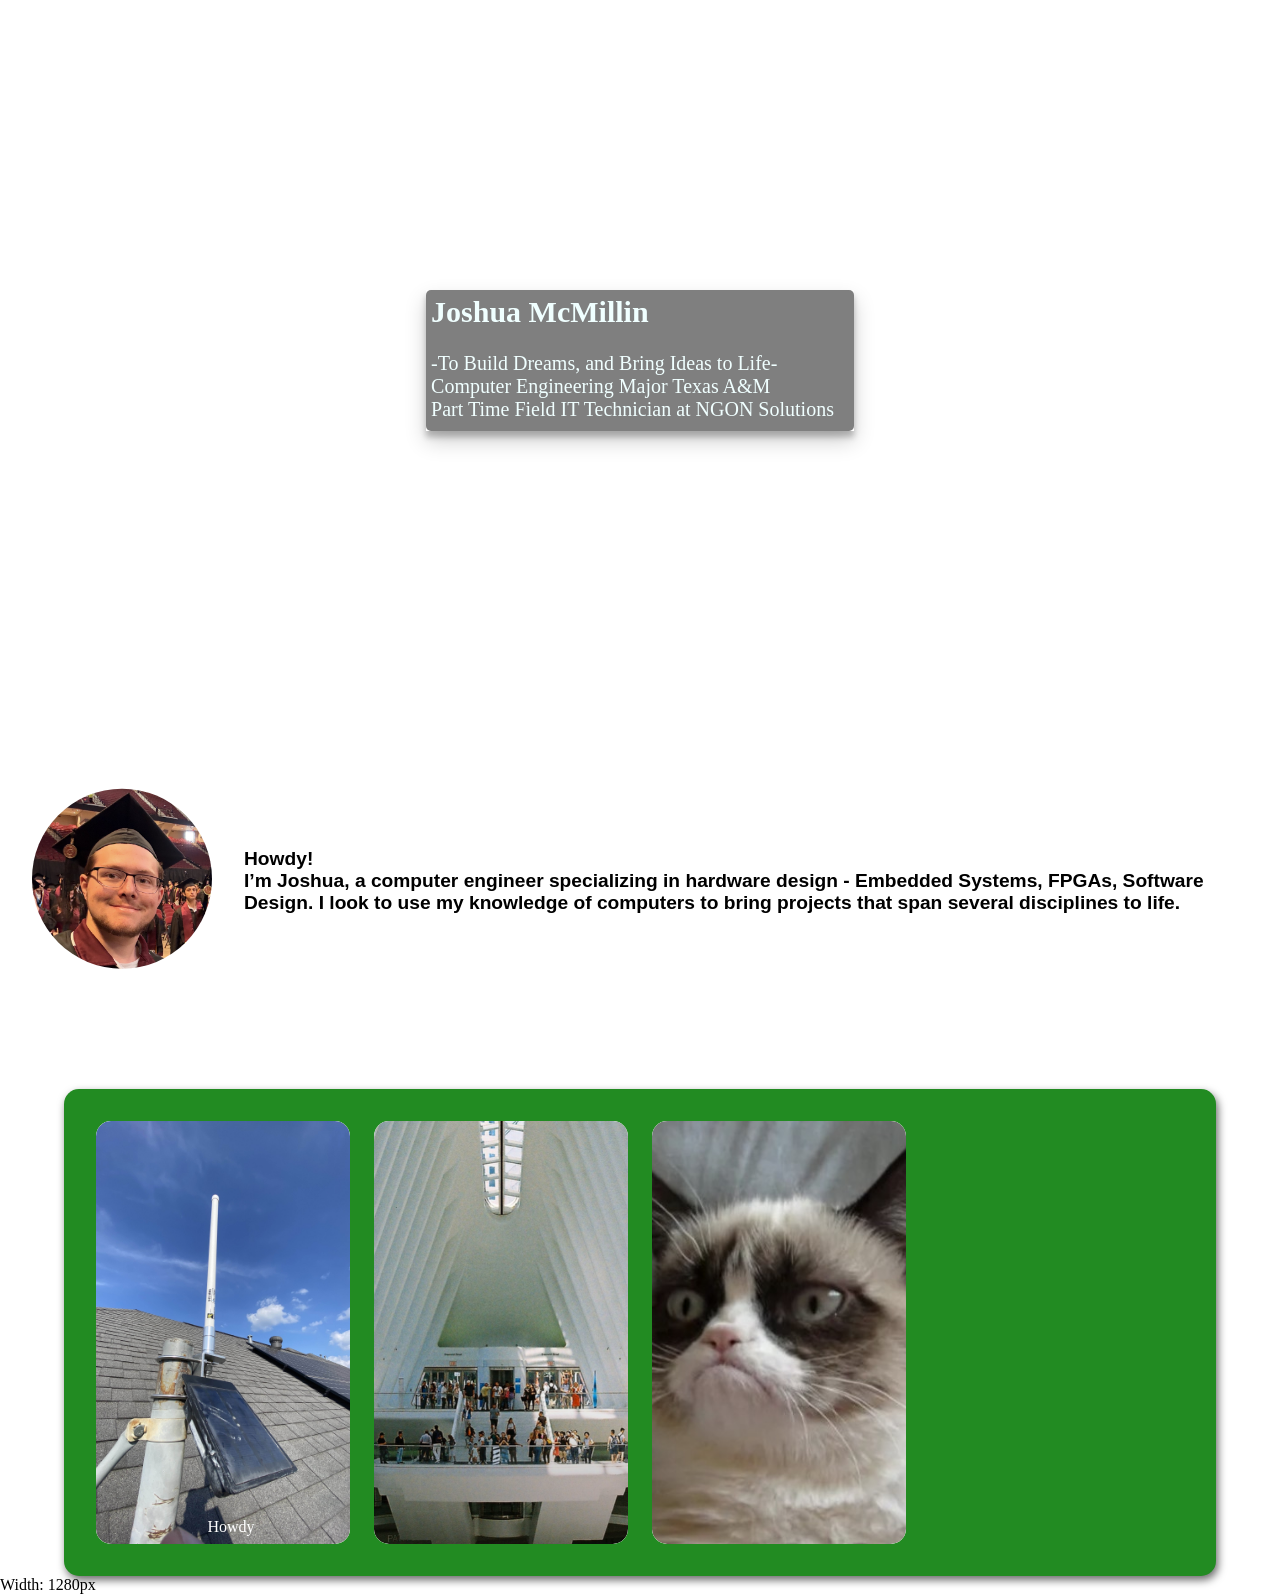
==== index.html @ 0a0d98f0 "Testing Project Page" ====
<!DOCTYPE html>
<html>
<head>
	<title> Joshua's Page </title>
	<link id="mainStyleSheet" rel="stylesheet" href="CSS-files/DayBloom.css" type="text/css" />
	<meta name="viewport" content="width=device-width, initial-scale=1">
</head>

<body> 
	<div class = "Hero">
		
		<div class="IntroBox">
			<div class="IntroBoxBackground">
				<div class="IntroBoxText">
					<span class="IntroBoxHead"> Joshua McMillin </span> <br> <br>
					-To Build Dreams, and Bring Ideas to Life- <br>
					Computer Engineering Major Texas A&M <br>
					Part Time Field IT Technician at NGON Solutions
				</div>
			</div>
		</div>
	</div>
	<br>
	<div>
		<div class="InfoBoxParent">
			<div class="InfoBoxChild-Right">
				<img class ="InfoBoxChild-Img" src = "Photos/Joshua.png">
			</div>
			<div class="InfoBoxChild-Left">
				Howdy!<br> 
				I’m Joshua, a computer engineer specializing in hardware design
					- Embedded Systems, FPGAs, Software Design.
				I look to use my knowledge of computers to bring projects that 
				span several disciplines to life. 
			</div>
	
			
		</div>
	</div>

	<!-- Portfolio Section -->

	<div class = "PortfolioSection">
		<div class="PortfolioContainer">
			<a href="joshuamcmillin.dev/MeshRepeater">
				<div class="PortfolioCard">
					<img src="Photos/MeshRepeater2.jpg" class = "PortfolioImg">
					<div class = "PortfolioCardText">Howdy</div>
				</div>
			</a>
			<div class="PortfolioCard">
				<img src="Photos/Capture.PNG" class="PortfolioImg">
			</div>
			<div class ="PortfolioCard">
				<img src="Photos/cat.jpg" class="PortfolioImg">
			</div>
		
		</div>
	</div>

	<div id="debug-width"></div>

	<script>
		const debugBox = document.getElementById('debug-width');
		let width = window.innerWidth;

		function updateWidth() {
			debugBox.textContent = 'Width: ' + width + "px";
		}

		updateWidth();
		window.addEventListener('resize', updateWidth);
	</script>

</body>
</html>
---- CSS-files/DayBloom.css ----
/* Standard setup */
.NavigationBarItem {
	float: right;
	padding: 10px;
	display: block;
	text-align: center;
	color: white;
	text-decoration: none;
	}
.NavigationText {
	text-decoration: none;
	color: white;
	font-weight: bold;
}	
.NavigationBar {
	padding: 10px;
	background-color: teal;
	border-radius: 3px;
	overflow: hidden;
	position: fixed;
	right: 1%;      /* ADDED */
	top: 1%;       /* ADDED */
	width: 100%;  /* ADDED */
}
body {
	overflow: auto;
	margin: 0;
}

.BackgroundImage {
	width: 100%;
	background-image: url("https://people.tamu.edu/~jemcmillin1/Pictures/Background.jpg");

}

/* ---- */

/* Home and Project Blog page */

.Hero {
	background-image: url("https://joshuamcmillin.dev/Photos/WinterRadio.jpg");
	width: 100%;
	height: 80vh;
	background-size: cover;
	display: flex;
	justify-content: center;
	background-repeat: no-repeat;
}

.IntroBox {
	margin: 0 auto;
	display: flex;
	justify-content: center;
	align-items: center;
}
.IntroBoxBackground {
	background-color: rgba(0, 0, 0, 0.5);
	border-radius: 5px;
	text-align: center;
	width: fit-content;
	margin: 0 auto;
	display: flex;
	justify-content: center;
}
.IntroBoxHead {
	font-size: 30px;
	font-weight: bold;
}
.IntroBoxText {
	color: azure;
	display: inline-block;
	text-align: left;
	padding-left: 5px;
	padding-right: 20px;
	font-size: 20px;
	padding-bottom: 10px;
	padding-top: 5px;
	box-shadow: rgba(0, 0, 0, 0.19) 0px 10px 20px, rgba(0, 0, 0, 0.23) 0px 6px 6px;
}

.InfoBoxParent {
	padding: 1rem;
	display: flex;
	flex-direction: row;
	justify-content: center;
	align-items: center;
	text-align: left;
	font-family:Arial, Helvetica, sans-serif;
	font-size: larger;
	font-weight: bolder;
}

.InfoBoxChild-Right {
	margin-left: 0;
	padding: 1rem;
}

.InfoBoxChild-Left {
	text-align: left;
	padding: 1rem;

}

.InfoBoxChild-Img {
	width: 20vh;
	clip-path: circle();
}

@media (max-width: 600px) {
	.InfoBoxParent {
		flex-direction: column;
		align-items: center;
		justify-content: center;
	}
	.InfoBoxChild-Left {
		text-align: center;
	}
}

/* ---- */

.PortfolioSection {
	display: flex;
	justify-content: center;
}

.PortfolioContainer {
	margin-top: 5%;
	width: 90%;
	margin-left: 5%;
	margin-right: 5%;
	background-color: forestgreen;
	border-radius: 15px;
	box-shadow: 2px 4px 8px #696969;
	display: grid;
	grid-template-columns: repeat(auto-fill, minmax(200px, 1fr));
	gap: 1.5rem;
	padding: 2rem;
}

.PortfolioCard {
	position: relative;
	aspect-ratio: 3/5;
	background-color: white;
	border-radius: 15px;
	overflow: hidden;
	cursor: pointer;
}

.PortfolioImg {
	width: 100%;
	height: 100%;
	object-fit: cover;
	border-radius: 15px;
	display: block;
}

.PortfolioCardText {
	position: absolute;
	bottom: 0;
	left: 0;
	width: 100%;
	padding: 0.5rem;
	color: white;
	text-align: center;
}

/*Portfolio Card Tags*/ 

.PortfolioTag-Green {
	position: absolute;
	bottom: 0;
	left: 0;
	text-align: center;
	width: 100%;
	background-color: rgba(50, 255, 50, 0.4);
	border-radius: 15px;
	padding: 1%;
	color: white;
}



@media (max-width: 700px){
	.PortfolioContainer {
		grid-template-columns: 1;
	}
}

/* Project Page */

.CenterContainer {
	background-color: green;
	border-radius: 15px;
	margin: 0 auto;
	width: 90%;
	text-align: center;
}

.ContentTitle {
	padding-top: 5%;
	text-align: center;
	font-size:xxx-large;
}

.ContentDate {
	text-align: center;
	font-size:large;
}

.ContentMainImg {
	object-fit: contain;
	width: 70%;
	padding-bottom: 1%;
	border-radius: 15px;
}

.ContentImg {
	padding: 1%;
	object-fit: contain;
	width: 60%;
	border-radius: 15px;
}

.ContentText {
	text-align: left;
	margin: 0 auto;
	width: 90%
}





/* About page */
.Parent {
	display: grid;
	grid-template-columns: repeat(5, 1fr);
	grid-template-rows: repeat(5, 1fr);
	grid-column-gap: 0px;
	grid-row-gap: 0px;
	gap: 1.5rem;
}
.PictureChild { 
	text-align: center;
	grid-area: 1 / 1 / 5 / 3; 
}
.PictureStyle {
	border: 10px solid teal;
	border-radius: 3px;
}
.FunAbout { 
	grid-area: 1 / 3 / 3 / 6; 
	background-color: teal;
	border-radius: 3px;
	padding: 10px;
	font-size: large;
	font-weight: bold;
	color: white;
}
.NotFunAbout { 
	grid-area: 3 / 3 / 5 / 6;
	background-color: teal;
	border-radius: 3px;
	padding: 10px;
	font-size: large;
	font-weight: bold;
	color: white;
}
.IamBox {
	margin-top: 5%;
	text-align: left;
	font-size: 40px;
	font-weight: bolder;
	padding: 10px;
	background-color: rgba(255, 255, 255, 0.5);
	border-radius: 5px;
	width: fit-content;
}
/* ---- */

/* Resume Page */
.ResumeContainer {
		margin-top: 10%;
		text-align: center;
	}
.ResumeStyle {
	border: 10px solid teal;
	border-radius: 3px;
}
/* ---- */

/* Project Blog Page */

#posts {
    display: grid;
    grid-template-columns: repeat(auto-fill, minmax(300px, 1fr)); /* Dynamic grid */
    gap: 10px;
}

.BlogContainer {
	display: grid;
	grid-template-columns: 1fr 1fr;
	grid-gap: 1rem;
}
.BlogItem {
	grid-column: auto;
	background-color: teal;
	border-radius: 5px;
	padding: 10px;
	color: white;
	overflow: hidden;
	height: 150px;
	transition: height 0.5s ease;
}

.BlogItem:hover {
	height: 60vh;
}

.BlogItem .postContent {
    display: none;
    margin-top: 10px;
	transition: 1s;
}

.BlogItem:hover .postContent {
    display: block;
	overflow-y: auto;
	max-height: 50vh;
	transition: 1s;
}

.BlogItem .postImage img{
	visibility: visible;
    max-width: 30%;
    height: auto;
	height: 75px;
	width: auto;
	border-radius: 5px;
	transition: height 0.3s ease;
}

.BlogItem:hover .postImage{
	visibility: hidden;
	height: 0px;
	transition: height 0.3s ease;
}

.BlogItem:hover .postImage img{
	visibility: hidden;
	height: 0px;
}

.BlogItem .postTitle, .BlogItem .postDate {
    margin: 0;
    padding: 5px;
}

.BlogItem .postTitle {
    font-size: 1.5em;
    font-weight: bold;
}

.BlogItem .postDate {
    font-size: 1em;
    color: #555;
}
.BlogPhoto {
	text-align: center;
}


/* ---- */
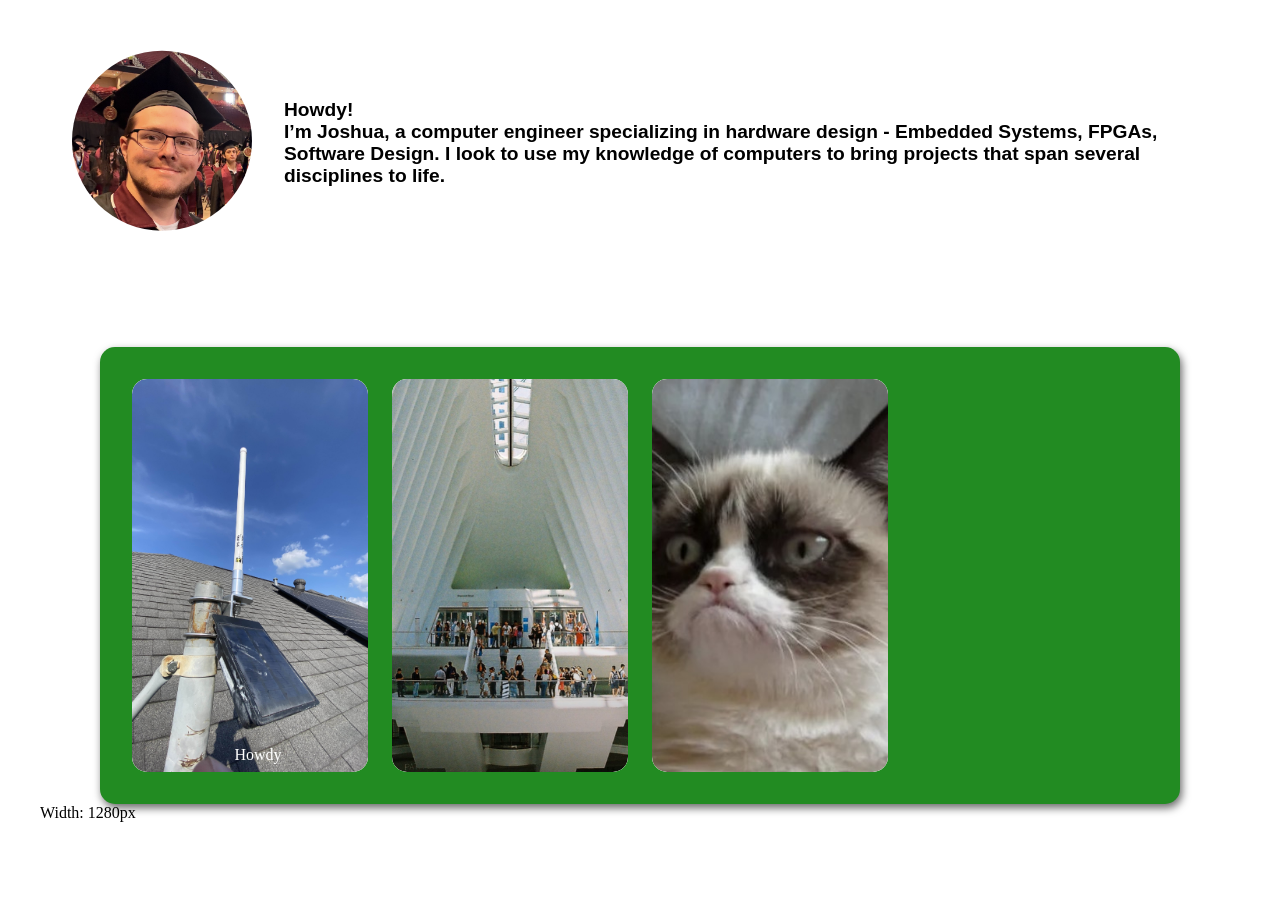
==== commit 373410dc: "Adding Max Width Container" ====
--- a/index.html
+++ b/index.html
@@ -7,7 +7,7 @@
 </head>
 
 <body> 
-	<div class = "Hero">
+	<!-- <div class = "Hero">
 		
 		<div class="IntroBox">
 			<div class="IntroBoxBackground">
@@ -20,57 +20,58 @@
 			</div>
 		</div>
 	</div>
-	<br>
-	<div>
-		<div class="InfoBoxParent">
-			<div class="InfoBoxChild-Right">
-				<img class ="InfoBoxChild-Img" src = "Photos/Joshua.png">
-			</div>
-			<div class="InfoBoxChild-Left">
-				Howdy!<br> 
-				I’m Joshua, a computer engineer specializing in hardware design
-					- Embedded Systems, FPGAs, Software Design.
-				I look to use my knowledge of computers to bring projects that 
-				span several disciplines to life. 
-			</div>
-	
-			
-		</div>
-	</div>
+	<br> -->
+  <div class="TheAllBox"> 
+    <div>
+      <div class="InfoBoxParent">
+        <div class="InfoBoxChild-Right">
+          <img class ="InfoBoxChild-Img" src = "Photos/Joshua.png">
+        </div>
+        <div class="InfoBoxChild-Left">
+          Howdy!<br> 
+          I’m Joshua, a computer engineer specializing in hardware design
+            - Embedded Systems, FPGAs, Software Design.
+          I look to use my knowledge of computers to bring projects that 
+          span several disciplines to life. 
+        </div>
+    
+        
+      </div>
+    </div>
 
-	<!-- Portfolio Section -->
+    <!-- Portfolio Section -->
 
-	<div class = "PortfolioSection">
-		<div class="PortfolioContainer">
-			<a href="joshuamcmillin.dev/MeshRepeater">
-				<div class="PortfolioCard">
-					<img src="Photos/MeshRepeater2.jpg" class = "PortfolioImg">
-					<div class = "PortfolioCardText">Howdy</div>
-				</div>
-			</a>
-			<div class="PortfolioCard">
-				<img src="Photos/Capture.PNG" class="PortfolioImg">
-			</div>
-			<div class ="PortfolioCard">
-				<img src="Photos/cat.jpg" class="PortfolioImg">
-			</div>
-		
-		</div>
-	</div>
+    <div class = "PortfolioSection">
+      <div class="PortfolioContainer">
+        <a href="MeshRepeater">
+          <div class="PortfolioCard">
+            <img src="Photos/MeshRepeater2.jpg" class = "PortfolioImg">
+            <div class = "PortfolioCardText">Howdy</div>
+          </div>
+        </a>
+        <div class="PortfolioCard">
+          <img src="Photos/Capture.PNG" class="PortfolioImg">
+        </div>
+        <div class ="PortfolioCard">
+          <img src="Photos/cat.jpg" class="PortfolioImg">
+        </div>
+      
+      </div>
+    </div>
 
-	<div id="debug-width"></div>
+    <div id="debug-width"></div>
 
-	<script>
-		const debugBox = document.getElementById('debug-width');
-		let width = window.innerWidth;
+    <script>
+      const debugBox = document.getElementById('debug-width');
+      let width = window.innerWidth;
 
-		function updateWidth() {
-			debugBox.textContent = 'Width: ' + width + "px";
-		}
+      function updateWidth() {
+        debugBox.textContent = 'Width: ' + width + "px";
+      }
 
-		updateWidth();
-		window.addEventListener('resize', updateWidth);
-	</script>
-
+      updateWidth();
+      window.addEventListener('resize', updateWidth);
+    </script>
+  </div> <!--All Box end -->
 </body>
-</html>+</html>
--- a/CSS-files/DayBloom.css
+++ b/CSS-files/DayBloom.css
@@ -45,6 +45,12 @@
 	display: flex;
 	justify-content: center;
 	background-repeat: no-repeat;
+}
+
+.TheAllBox {
+  max-width: 1200px;
+  margin: 0 auto;
+  padding: 0 2rem;
 }
 
 .IntroBox {
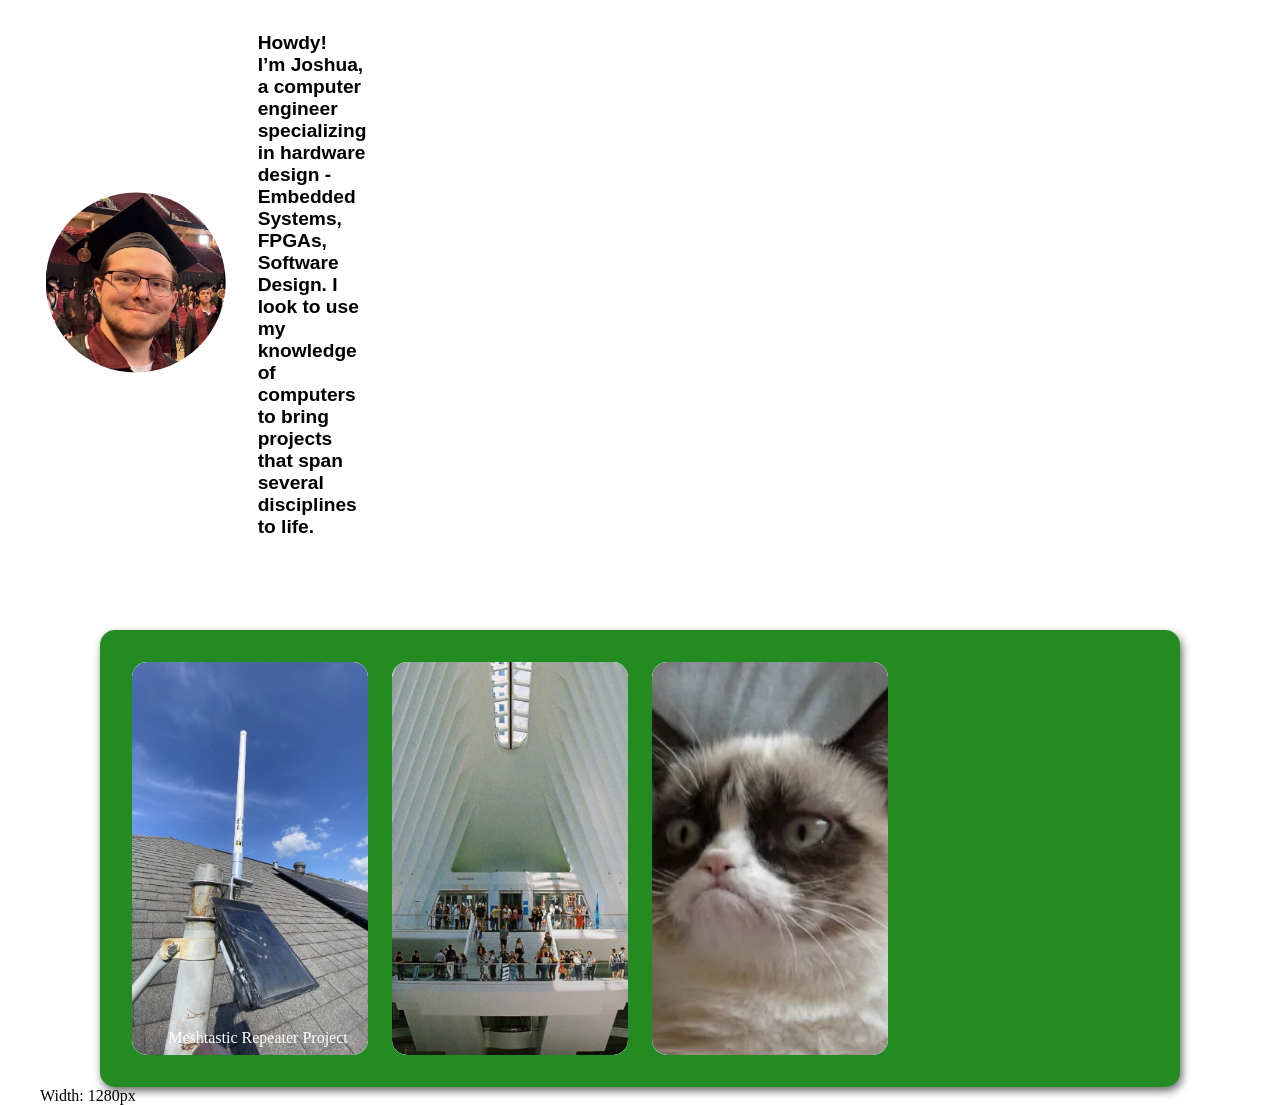
==== commit e2c3499d: "First Project Card Title" ====
--- a/index.html
+++ b/index.html
@@ -46,7 +46,7 @@
         <a href="MeshRepeater">
           <div class="PortfolioCard">
             <img src="Photos/MeshRepeater2.jpg" class = "PortfolioImg">
-            <div class = "PortfolioCardText">Howdy</div>
+            <div class = "PortfolioCardText">Meshtastic Repeater Project</div>
           </div>
         </a>
         <div class="PortfolioCard">
--- a/CSS-files/DayBloom.css
+++ b/CSS-files/DayBloom.css
@@ -85,6 +85,7 @@
 }
 
 .InfoBoxParent {
+  max-width: 300px;
 	padding: 1rem;
 	display: flex;
 	flex-direction: row;
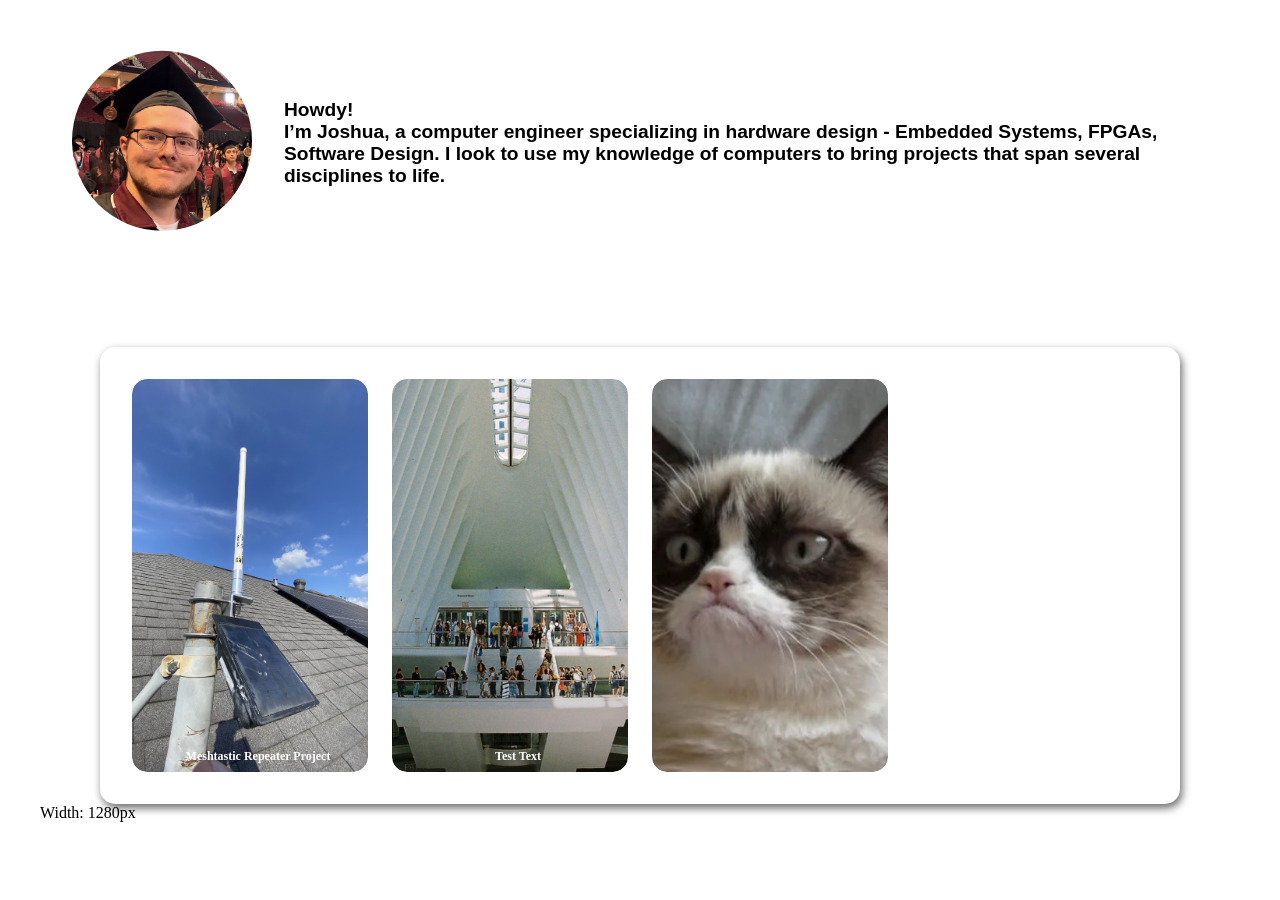
==== commit 78e4ab35: "Portfolio Adjustments" ====
--- a/index.html
+++ b/index.html
@@ -51,6 +51,7 @@
         </a>
         <div class="PortfolioCard">
           <img src="Photos/Capture.PNG" class="PortfolioImg">
+          <div class="PortfolioCardText">Test Text</div>
         </div>
         <div class ="PortfolioCard">
           <img src="Photos/cat.jpg" class="PortfolioImg">
--- a/CSS-files/DayBloom.css
+++ b/CSS-files/DayBloom.css
@@ -54,6 +54,7 @@
 }
 
 .IntroBox {
+  max-width: 400px;
 	margin: 0 auto;
 	display: flex;
 	justify-content: center;
@@ -85,7 +86,6 @@
 }
 
 .InfoBoxParent {
-  max-width: 300px;
 	padding: 1rem;
 	display: flex;
 	flex-direction: row;
@@ -136,7 +136,7 @@
 	width: 90%;
 	margin-left: 5%;
 	margin-right: 5%;
-	background-color: forestgreen;
+	background-color: #55555;
 	border-radius: 15px;
 	box-shadow: 2px 4px 8px #696969;
 	display: grid;
@@ -170,6 +170,8 @@
 	padding: 0.5rem;
 	color: white;
 	text-align: center;
+  font-size: 12px;
+  font-weight: bold;
 }
 
 /*Portfolio Card Tags*/ 
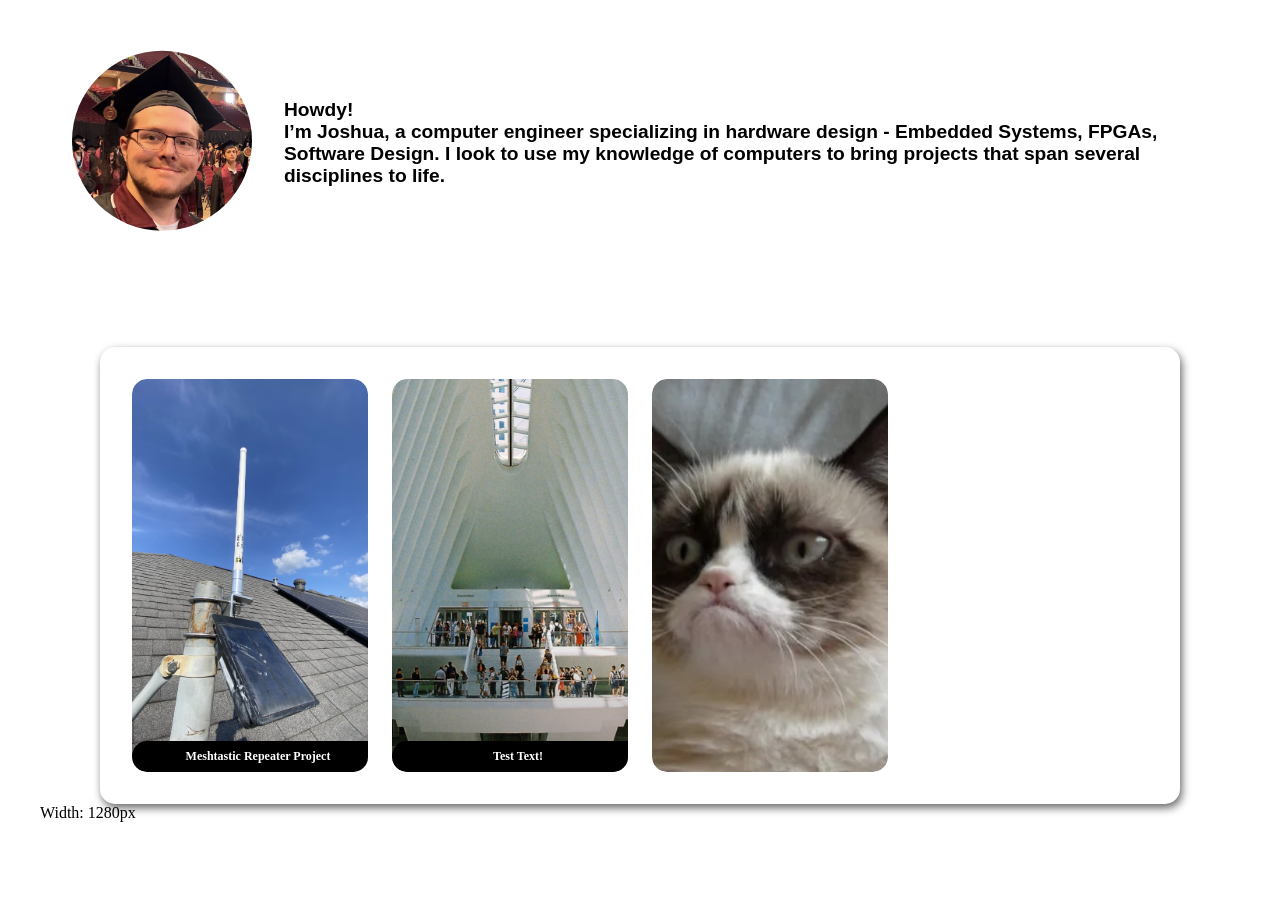
==== commit 8f8f8cc1: "Portfolio Adjustments" ====
--- a/index.html
+++ b/index.html
@@ -51,7 +51,7 @@
         </a>
         <div class="PortfolioCard">
           <img src="Photos/Capture.PNG" class="PortfolioImg">
-          <div class="PortfolioCardText">Test Text</div>
+          <div class="PortfolioCardText">Test Text!</div>
         </div>
         <div class ="PortfolioCard">
           <img src="Photos/cat.jpg" class="PortfolioImg">
--- a/CSS-files/DayBloom.css
+++ b/CSS-files/DayBloom.css
@@ -172,6 +172,8 @@
 	text-align: center;
   font-size: 12px;
   font-weight: bold;
+  background-color: black;
+  border-radius: 15px;
 }
 
 /*Portfolio Card Tags*/ 
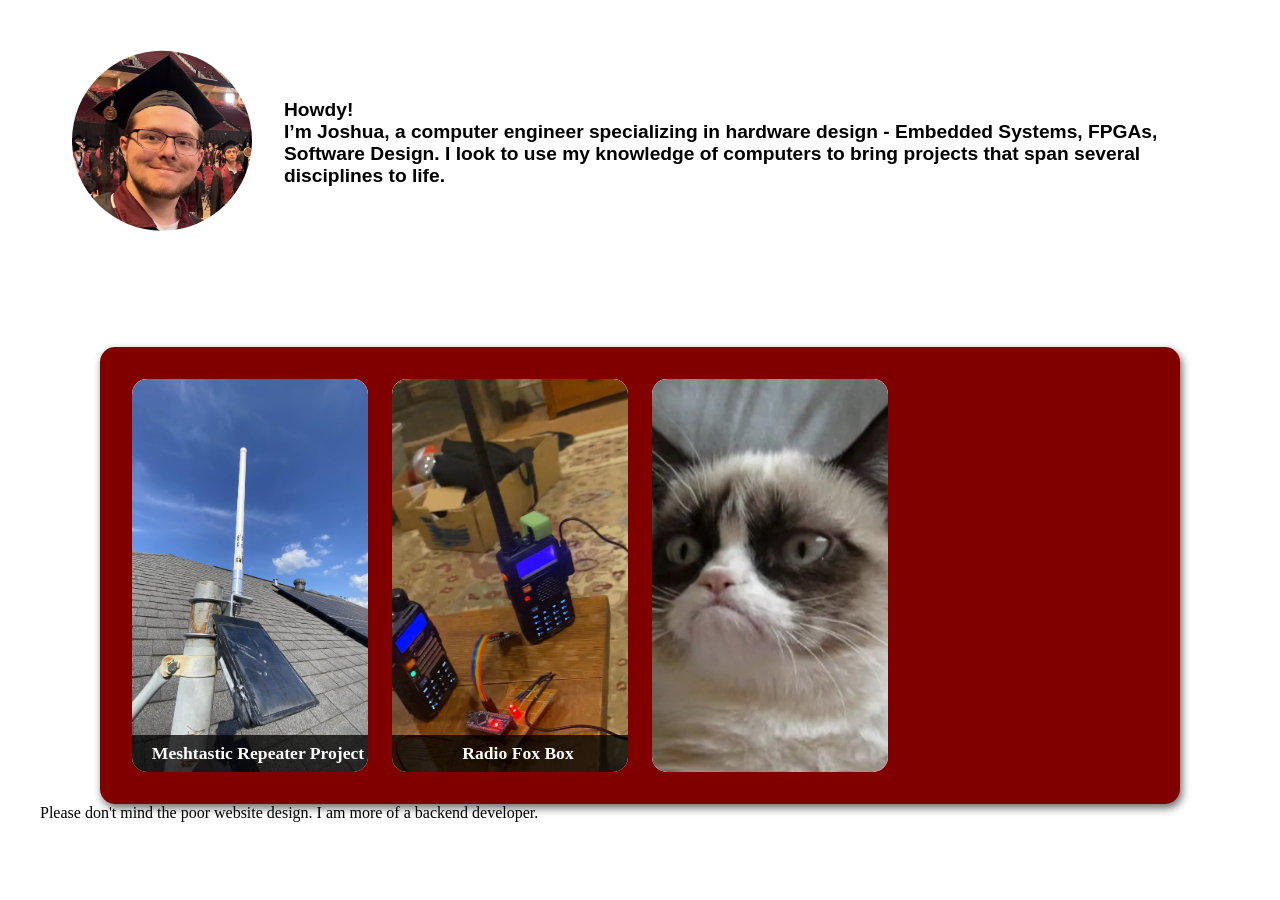
==== commit bb33141f: "Added Radio Fox project" ====
--- a/index.html
+++ b/index.html
@@ -49,10 +49,13 @@
             <div class = "PortfolioCardText">Meshtastic Repeater Project</div>
           </div>
         </a>
-        <div class="PortfolioCard">
-          <img src="Photos/Capture.PNG" class="PortfolioImg">
-          <div class="PortfolioCardText">Test Text!</div>
-        </div>
+		<a href="RadioFox">
+			<div class="PortfolioCard">
+				<img src="Photos/RadioFoxTest.jpg" class="PortfolioImg">
+				<div class="PortfolioCardText">Radio Fox Box</div>
+			</div>
+		</a>
+        
         <div class ="PortfolioCard">
           <img src="Photos/cat.jpg" class="PortfolioImg">
         </div>
@@ -60,7 +63,7 @@
       </div>
     </div>
 
-    <div id="debug-width"></div>
+    <div>Please don't mind the poor website design. I am more of a backend developer.</div>
 
     <script>
       const debugBox = document.getElementById('debug-width');
--- a/CSS-files/DayBloom.css
+++ b/CSS-files/DayBloom.css
@@ -89,12 +89,14 @@
 	padding: 1rem;
 	display: flex;
 	flex-direction: row;
+	
 	justify-content: center;
 	align-items: center;
 	text-align: left;
 	font-family:Arial, Helvetica, sans-serif;
 	font-size: larger;
 	font-weight: bolder;
+	
 }
 
 .InfoBoxChild-Right {
@@ -136,7 +138,7 @@
 	width: 90%;
 	margin-left: 5%;
 	margin-right: 5%;
-	background-color: #55555;
+	background-color: maroon;
 	border-radius: 15px;
 	box-shadow: 2px 4px 8px #696969;
 	display: grid;
@@ -152,6 +154,12 @@
 	border-radius: 15px;
 	overflow: hidden;
 	cursor: pointer;
+	transition: transform 0.2s ease, box-shadow 0.2s ease;
+}
+
+.PortfolioCard:hover {
+	transform: translateY(-4px);
+	box-shadow: 0 6px 14px rgba(0, 0, 0, 0.35);
 }
 
 .PortfolioImg {
@@ -160,6 +168,11 @@
 	object-fit: cover;
 	border-radius: 15px;
 	display: block;
+	transition: transform 0.3s ease;
+}
+
+.PortfolioCard:hover .PortfolioImg {
+	transform: scale(1.05);
 }
 
 .PortfolioCardText {
@@ -170,13 +183,12 @@
 	padding: 0.5rem;
 	color: white;
 	text-align: center;
-  font-size: 12px;
-  font-weight: bold;
-  background-color: black;
-  border-radius: 15px;
-}
-
-/*Portfolio Card Tags*/ 
+	font-size: 1.1rem;
+	font-weight: bold;
+	background-color: rgba(0, 0, 0, 0.75);
+}
+
+/* Portfolio Card Tags */
 
 .PortfolioTag-Green {
 	position: absolute;
@@ -190,55 +202,102 @@
 	color: white;
 }
 
-
-
-@media (max-width: 700px){
+@media (max-width: 700px) {
 	.PortfolioContainer {
-		grid-template-columns: 1;
+		grid-template-columns: 1fr;
 	}
 }
 
 /* Project Page */
 
 .CenterContainer {
-	background-color: green;
+	text-align: center;
+	max-width: 1100px;
+	margin: 0 auto;
+	padding: 64px 8%;
+	overflow: hidden;
+	font-family: Georgia, 'Times New Roman', serif;
+}
+
+.CenterContainer img {
 	border-radius: 15px;
+	box-shadow: 2px 4px 8px rgba(0, 0, 0, 0.25);
+	transition: transform 0.3s ease, box-shadow 0.3s ease;
+}
+
+.CenterContainer img:hover {
+	transform: scale(1.02);
+	box-shadow: 2px 6px 14px rgba(0, 0, 0, 0.35);
+}
+
+.ContentMainImg {
+	width: 100%;
+	max-height: 480px;
+	object-fit: cover;
+	margin-bottom: 2.5rem;
+}
+
+.ContentImg {
+	max-width: 100%;
+	max-height: 400px;
+	width: auto;
+	height: auto;
+	display: block;
 	margin: 0 auto;
-	width: 90%;
-	text-align: center;
 }
 
 .ContentTitle {
-	padding-top: 5%;
-	text-align: center;
-	font-size:xxx-large;
+	text-align: center;
+	font-size: xxx-large;
+	letter-spacing: 0.5px;
+	margin-bottom: 0.25rem;
 }
 
 .ContentDate {
 	text-align: center;
-	font-size:large;
-}
-
-.ContentMainImg {
-	object-fit: contain;
-	width: 70%;
-	padding-bottom: 1%;
-	border-radius: 15px;
-}
-
-.ContentImg {
-	padding: 1%;
-	object-fit: contain;
-	width: 60%;
-	border-radius: 15px;
+	font-size: large;
+	color: #666;
+	margin-bottom: 2.5rem;
 }
 
 .ContentText {
 	text-align: left;
-	margin: 0 auto;
-	width: 90%
-}
-
+	width: 100%;
+	line-height: 1.6;
+	margin-bottom: 1.5rem;
+	font-size: larger;
+}
+
+.ContentGrid {
+	display: flex;
+	gap: 2rem;
+	align-items: flex-start;
+	margin-bottom: 2.5rem;
+}
+
+.ContentGrid-Child {
+	position: relative;
+	flex: 1;
+	min-width: 0;
+}
+
+.ContentGrid-Child .ContentText {
+	margin-bottom: 0;
+}
+
+@media (max-width: 700px) {
+	.ContentGrid {
+		flex-direction: column;
+	}
+
+	.CenterContainer {
+		padding: 48px 5%;
+	}
+
+	.ContentMainImg {
+		max-height: 320px;
+	}
+}
 
 
 
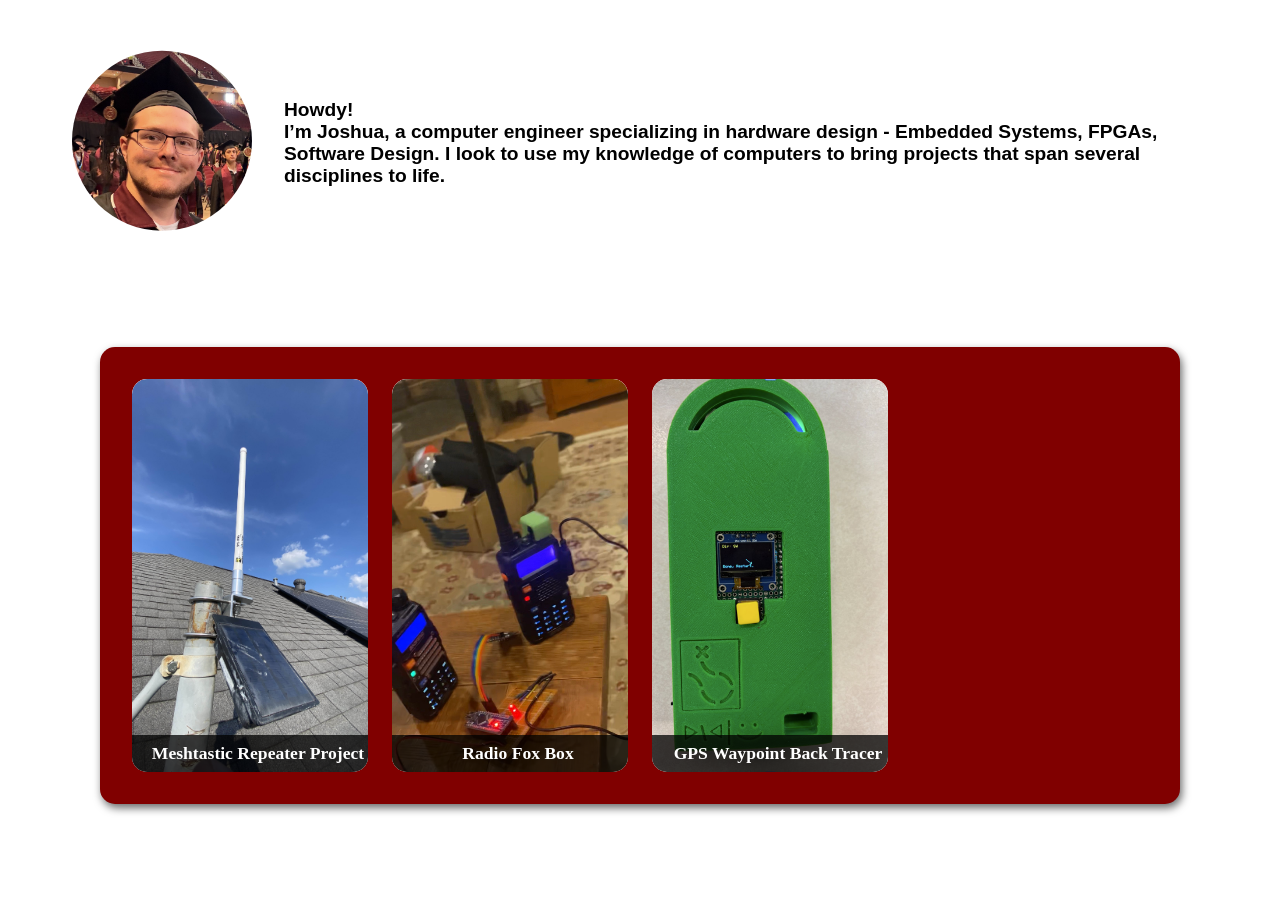
==== commit d7ec8192: "Added GPS Back Trace Project" ====
--- a/index.html
+++ b/index.html
@@ -55,15 +55,16 @@
 				<div class="PortfolioCardText">Radio Fox Box</div>
 			</div>
 		</a>
-        
-        <div class ="PortfolioCard">
-          <img src="Photos/cat.jpg" class="PortfolioImg">
+        <a href="GPSBackTrace">
+			<div class ="PortfolioCard">
+			<img src="Photos/WaypointDevice1.png" class="PortfolioImg">
+			<div class="PortfolioCardText">GPS Waypoint Back Tracer</div>
         </div>
+		</a>
       
       </div>
     </div>
 
-    <div>Please don't mind the poor website design. I am more of a backend developer.</div>
 
     <script>
       const debugBox = document.getElementById('debug-width');
